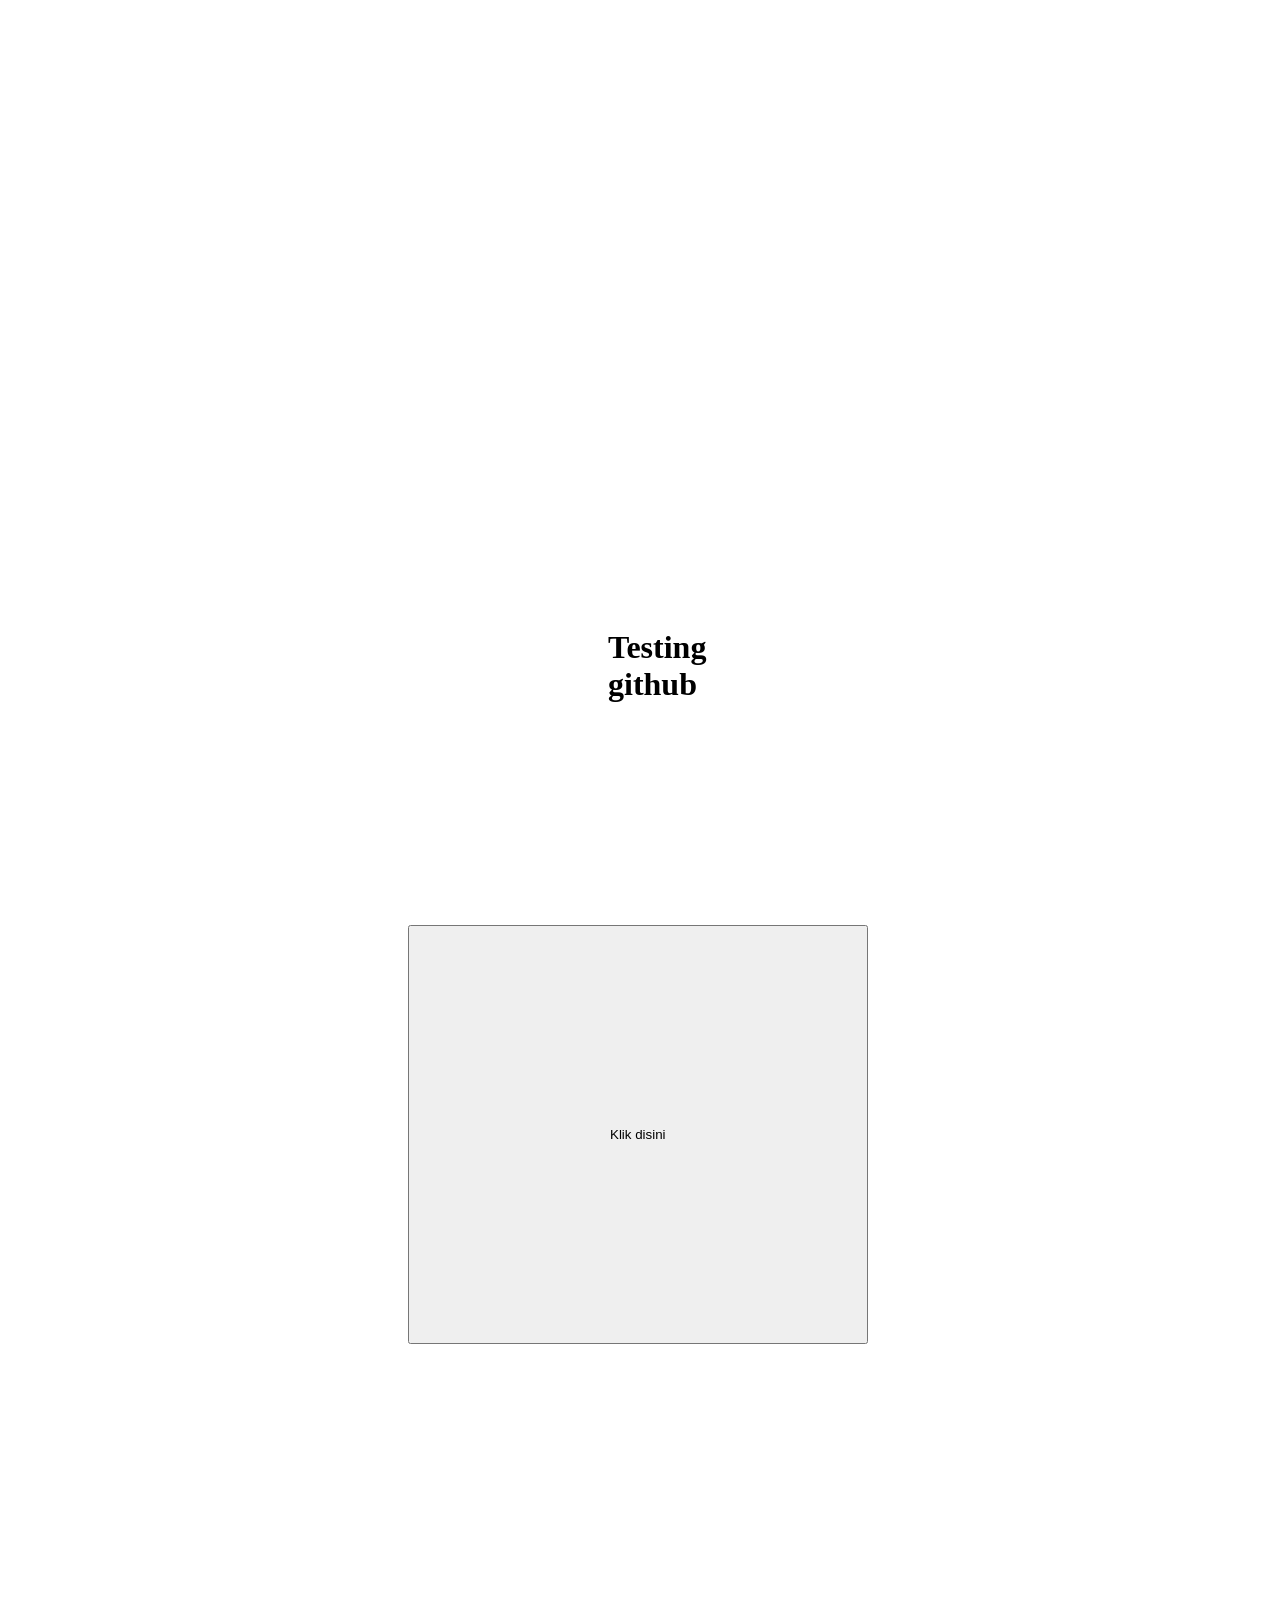
==== index.html @ 3fea83a3 "update html dan menambah css" ====
<!DOCTYPE html>
<html lang="en">
<head>
    <meta charset="UTF-8">
    <meta name="viewport" content="width=device-width, initial-scale=1.0">
    <title>coba belajar github</title>
    <link rel="stylesheet" href="style.css">
</head>
<body>
    <h1>Testing github</h1>
    <button> Klik disini </button>
</body>
</html>
---- style.css ----
*{
    padding: 200px;
}
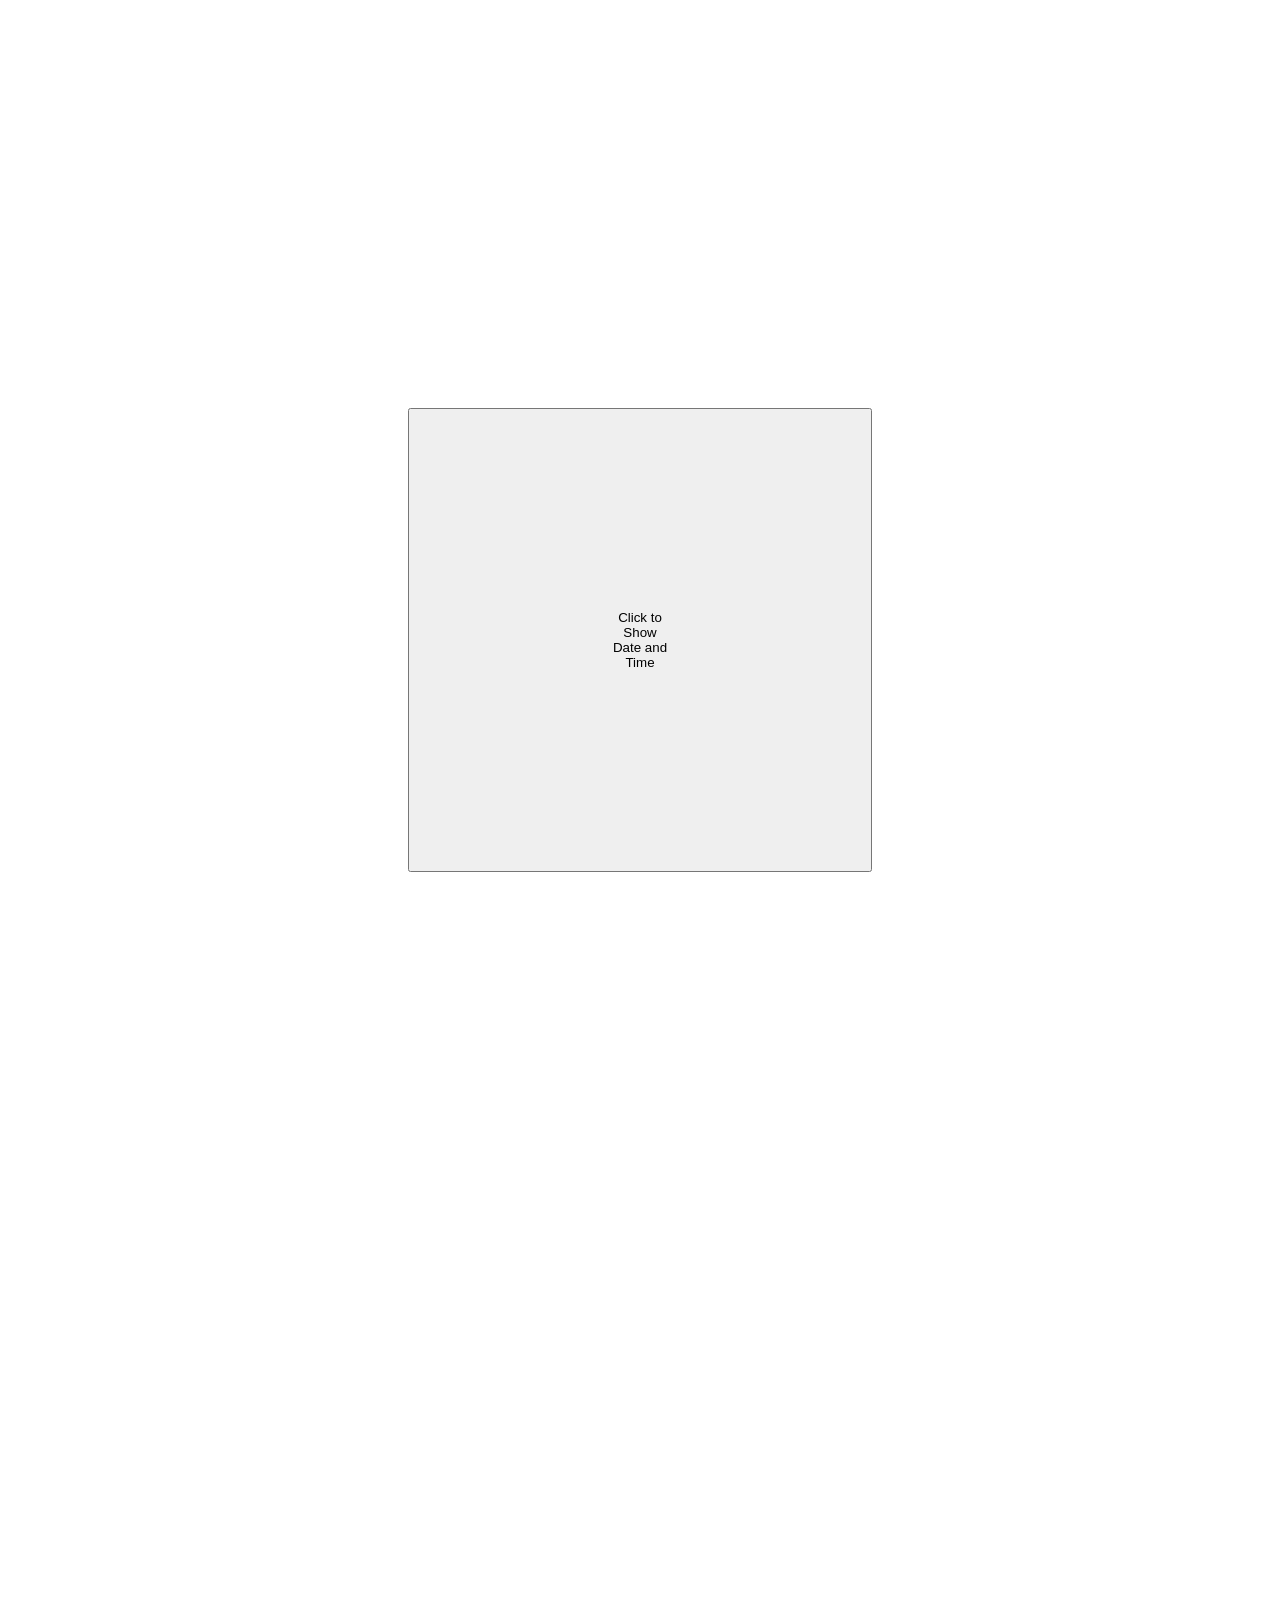
==== commit 4268e337: "merubah tittle dan menambahkan button untuk menampilkan waktu" ====
--- a/index.html
+++ b/index.html
@@ -3,11 +3,11 @@
 <head>
     <meta charset="UTF-8">
     <meta name="viewport" content="width=device-width, initial-scale=1.0">
-    <title>coba belajar github</title>
+    <title>coba belajar belajar javascript</title>
     <link rel="stylesheet" href="style.css">
 </head>
 <body>
-    <h1>Testing github</h1>
-    <button> Klik disini </button>
+    <button type="button" onclick="document.getElementById('Time').innerHTML = Date()">Click to Show Date and Time</button>
+    <p id="Time"></p>
 </body>
 </html>
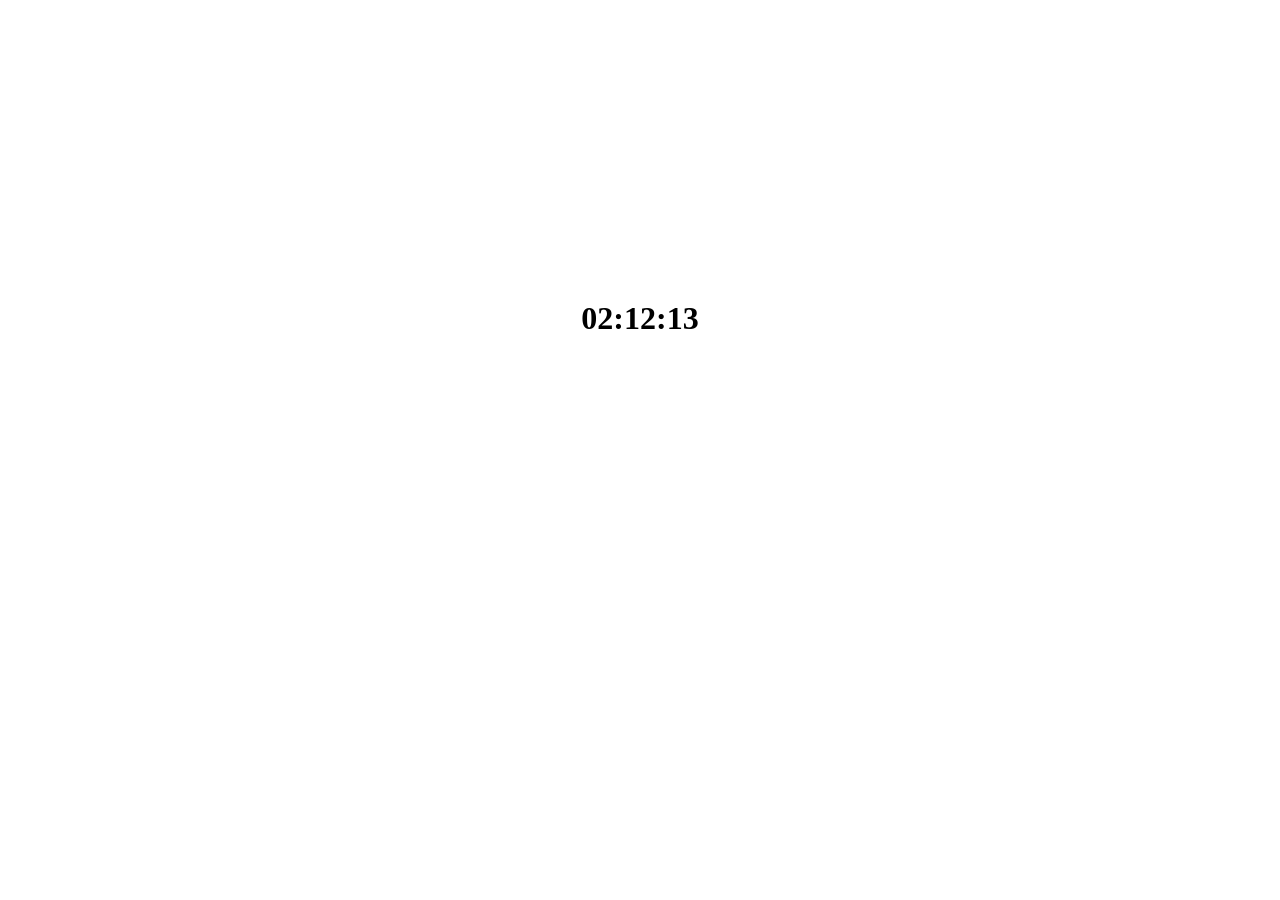
==== commit 882bcce0: "mengganti button time agar bisa  langsung tampil dan merubah css" ====
--- a/index.html
+++ b/index.html
@@ -7,7 +7,20 @@
     <link rel="stylesheet" href="style.css">
 </head>
 <body>
-    <button type="button" onclick="document.getElementById('Time').innerHTML = Date()">Click to Show Date and Time</button>
-    <p id="Time"></p>
-</body>
+    <div class="clock">
+        <h1 id="time">00:00:00</h1>
+    </div>
+    <script>
+        function updateClock() {
+            const now = new Date();
+            const hours = String(now.getHours()).padStart(2, '0');
+            const minutes = String(now.getMinutes()).padStart(2, '0');
+            const seconds = String(now.getSeconds()).padStart(2, '0');
+            document.getElementById('time').textContent = `${hours}:${minutes}:${seconds}`;
+        }
+
+        setInterval(updateClock, 1000);
+        updateClock(); // Initial call to display the clock immediately
+    </script>
+    </body>
 </html>
--- a/style.css
+++ b/style.css
@@ -1,3 +1,4 @@
 *{
-    padding: 200px;
+    text-align: center;
+    margin-top: 150px;
 }
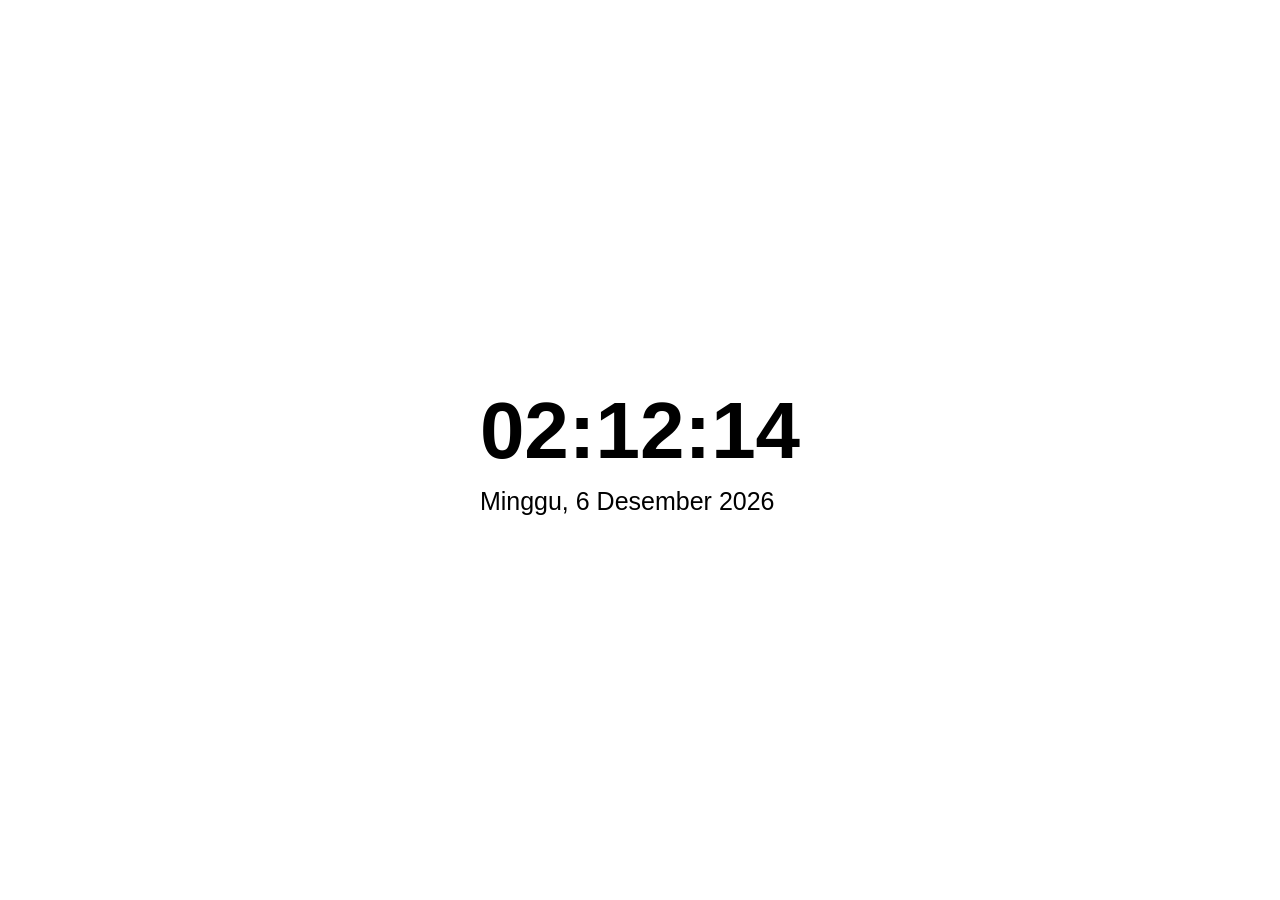
==== commit 9a469ae7: "menambahkan div pada html dan menambahkan file js dan merubah style pada css" ====
--- a/index.html
+++ b/index.html
@@ -7,20 +7,10 @@
     <link rel="stylesheet" href="style.css">
 </head>
 <body>
-    <div class="clock">
-        <h1 id="time">00:00:00</h1>
+    <div class="container">
+        <div id="jam">00:00:00</div>
+        <div id="tanggal">Senin, 7 September 2026</div>
     </div>
-    <script>
-        function updateClock() {
-            const now = new Date();
-            const hours = String(now.getHours()).padStart(2, '0');
-            const minutes = String(now.getMinutes()).padStart(2, '0');
-            const seconds = String(now.getSeconds()).padStart(2, '0');
-            document.getElementById('time').textContent = `${hours}:${minutes}:${seconds}`;
-        }
-
-        setInterval(updateClock, 1000);
-        updateClock(); // Initial call to display the clock immediately
-    </script>
-    </body>
+    <script src="script.js"></script>
+</body>
 </html>
--- a/style.css
+++ b/style.css
@@ -1,4 +1,28 @@
-*{
+body{
+    margin: 0;
+    height: 100vh;
+
+    display: flex;
+    justify-content: center;
+    align-items: center;
+
+    background-color: white;
+    color: black;
+    
+    font-family: Arial, sans-serif;
+
+}
+
+.jam-container{
     text-align: center;
-    margin-top: 150px;
+}
+
+#jam{
+    font-size: 80px;
+    font-weight: bold;
+}
+
+#tanggal{
+    margin-top: 10px;
+    font-size: 25px;
 }
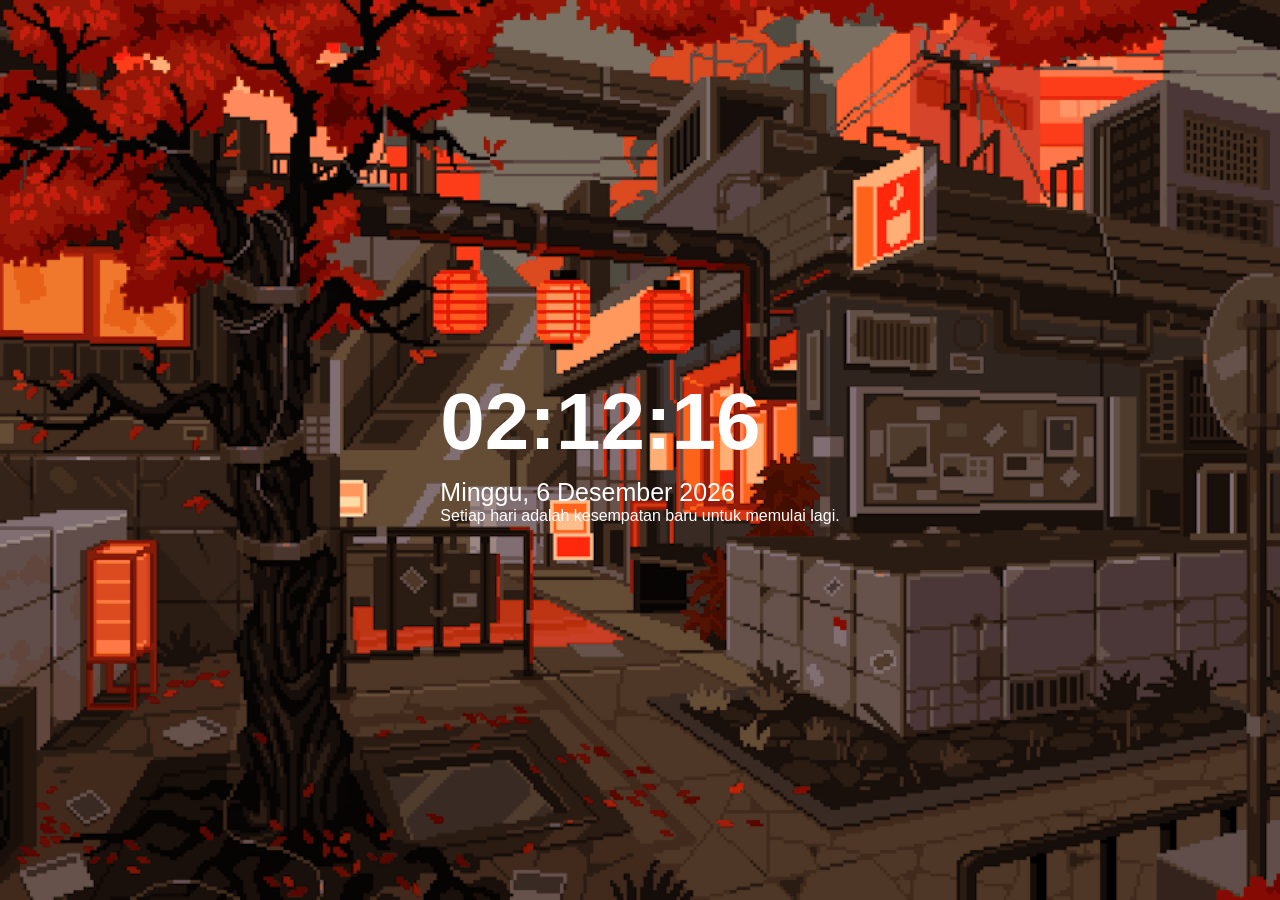
==== commit fef4717d: "menambahkan random quotes" ====
--- a/index.html
+++ b/index.html
@@ -10,6 +10,7 @@
     <div class="container">
         <div id="jam">00:00:00</div>
         <div id="tanggal">Senin, 7 September 2026</div>
+        <div id="quotes"></div>
     </div>
     <script src="script.js"></script>
 </body>
--- a/style.css
+++ b/style.css
@@ -6,15 +6,36 @@
     justify-content: center;
     align-items: center;
 
-    background-color: white;
-    color: black;
+    background : url(backgroundtest.gif);
+    background-size: cover;
+    background-position: center;
+    color: white;
     
     font-family: Arial, sans-serif;
 
 }
 
 .jam-container{
+    padding: 40px 60px;
     text-align: center;
+
+    /* efek transparan */
+    background : rgba(255, 255, 255, 0.15);
+    
+    /* efek kaca */
+    backdrop-filter: blur(10px);
+    -webkit-backdrop-filter: blur(10px);
+
+    /*border tipis*/
+    border: 1px solid rgba(255, 255, 255, 0.3);
+
+    /*sudut membulat*/
+    border-radius: 20px;
+
+    /* efek bayangan */
+    box-shadow: 0 8px 32px rgba(0, 0, 0, 0.3);
+
+    color: white;
 }
 
 #jam{
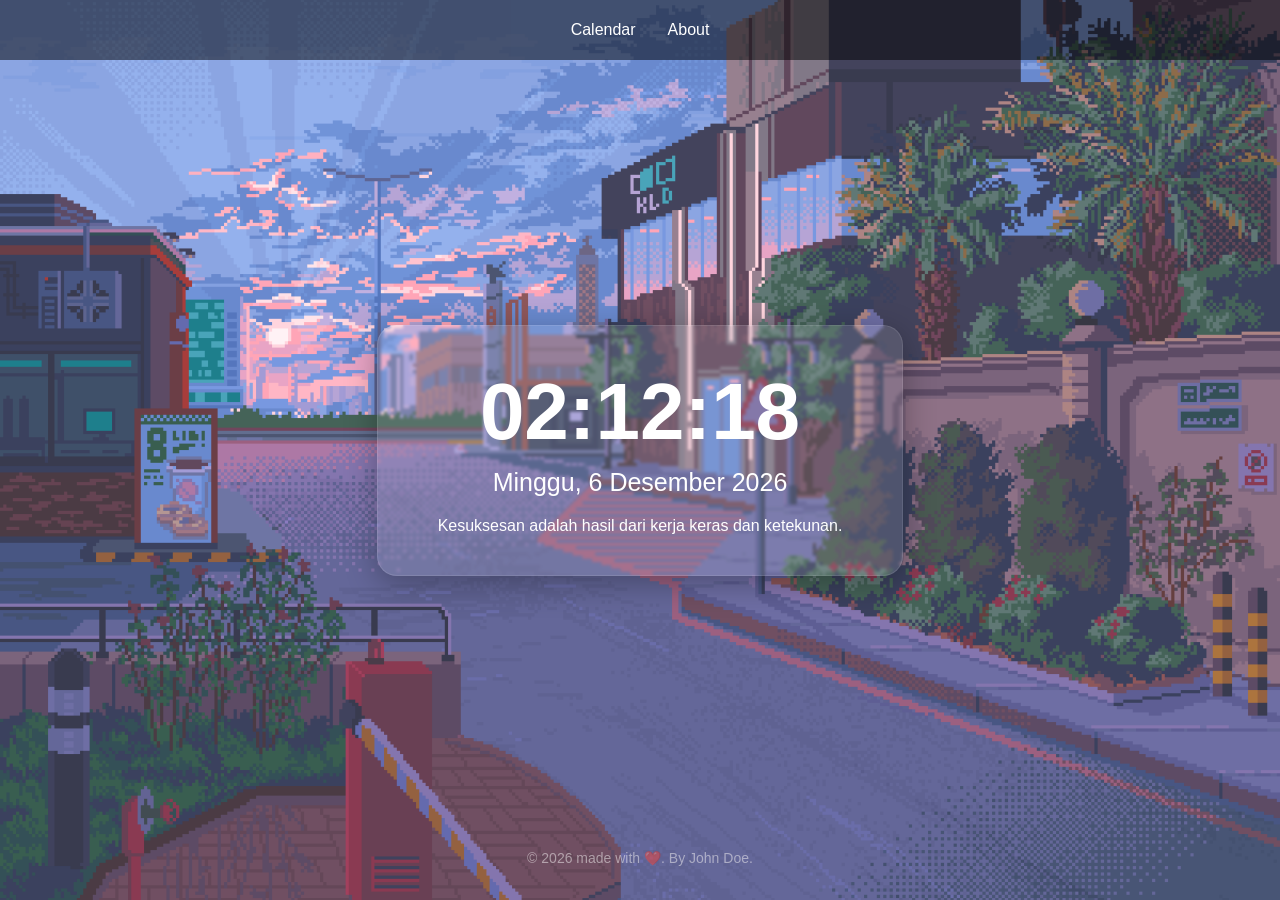
==== commit 008b1ecf: "memodifikasi css jam, membuat file untuk bg dan menambah , membuat menu navbar dan footer" ====
--- a/index.html
+++ b/index.html
@@ -7,11 +7,20 @@
     <link rel="stylesheet" href="style.css">
 </head>
 <body>
+    <div class="navbar">
+        <ul class="nav-links">
+            <li><a href="#">Calendar</a></li>
+            <li><a href="#">About</a></li>
+        </ul>
+    </div>
     <div class="container">
         <div id="jam">00:00:00</div>
         <div id="tanggal">Senin, 7 September 2026</div>
         <div id="quotes"></div>
+        <script src="script.js"></script>
     </div>
-    <script src="script.js"></script>
+    <footer>
+        <p>&copy; 2026 made with ❤️. By John Doe.</p>
+    </footer>
 </body>
 </html>
--- a/style.css
+++ b/style.css
@@ -6,7 +6,7 @@
     justify-content: center;
     align-items: center;
 
-    background : url(backgroundtest.gif);
+    background : url(background/2.gif);
     background-size: cover;
     background-position: center;
     color: white;
@@ -14,20 +14,63 @@
     font-family: Arial, sans-serif;
 
 }
+.navbar{
+    position: fixed;
+    top: 0;
+    left: 0;
+    width: 100%;
+    height: 60px;
+    background-color: rgba(0, 0, 0, 0.5);
+    display: flex;
+    justify-content: center;
+    align-items: center;
+    z-index: 9999;
+}
+.logo{
+    align-items: left;
+}
+ul {
+  list-style-type: none;
+  margin: 0;
+  padding: 0;
+  overflow: hidden;
+}
 
-.jam-container{
+ul li {
+  float: left;
+}
+
+ul li a {
+  display: block;
+  color: white;
+  text-align: center;
+  padding: 14px 16px;
+  text-decoration: none;
+}
+
+ul li a:hover {
+  background : rgba(255, 255, 255, 0.1);
+  backdrop-filter: blur(0.1rem);
+    -webkit-backdrop-filter: blur(20px);
+    border: 0.5px solid rgba(255, 255, 255, 0.1);
+    border-radius: 0.5rem;
+    box-shadow: 0 8px 32px rgba(0, 0, 0, 0.3);
+
+}
+
+.container{
     padding: 40px 60px;
     text-align: center;
 
     /* efek transparan */
-    background : rgba(255, 255, 255, 0.15);
+    background : rgba(255, 255, 255, 0.1);
     
     /* efek kaca */
-    backdrop-filter: blur(10px);
-    -webkit-backdrop-filter: blur(10px);
+    backdrop-filter: blur(0.1rem);
+    -webkit-backdrop-filter: blur(20px);
 
     /*border tipis*/
-    border: 1px solid rgba(255, 255, 255, 0.3);
+    border: 0.5px solid rgba(255, 255, 255, 0.1);
 
     /*sudut membulat*/
     border-radius: 20px;
@@ -46,4 +89,19 @@
 #tanggal{
     margin-top: 10px;
     font-size: 25px;
+}
+#quotes{
+    margin-top: 20px;
+}
+
+footer {
+    position: fixed;
+    bottom: 20px;
+    left: 0;
+    width: 100%;
+
+    text-align: center;
+
+    color: rgba(247, 245, 245, 0.5);
+    font-size: 14px;
 }
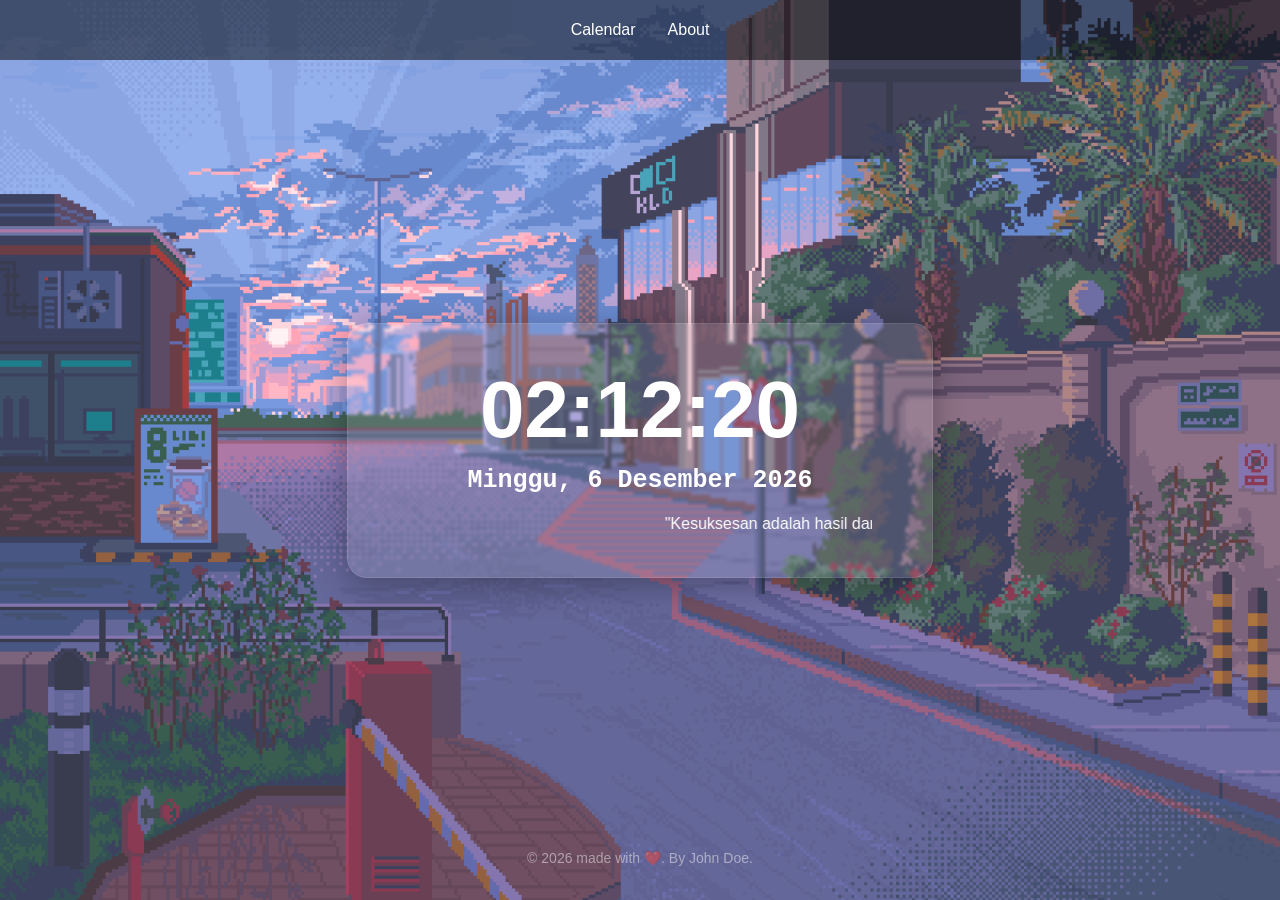
==== commit ad06bf59: "membuat about.html, mmeodifikasi quotes berjalan, dan merubah font" ====
--- a/index.html
+++ b/index.html
@@ -6,17 +6,19 @@
     <title>coba belajar belajar javascript</title>
     <link rel="stylesheet" href="style.css">
 </head>
-<body>
+<body class="background">
     <div class="navbar">
         <ul class="nav-links">
             <li><a href="#">Calendar</a></li>
-            <li><a href="#">About</a></li>
+            <li><a href="about.html">About</a></li>
         </ul>
     </div>
     <div class="container">
         <div id="jam">00:00:00</div>
         <div id="tanggal">Senin, 7 September 2026</div>
-        <div id="quotes"></div>
+        <marquee behavior="scroll" direction="left">
+            <div id="quotes"></div>
+        </marquee>
         <script src="script.js"></script>
     </div>
     <footer>
--- a/style.css
+++ b/style.css
@@ -1,4 +1,4 @@
-body{
+body.background{
     margin: 0;
     height: 100vh;
 
@@ -13,6 +13,26 @@
     
     font-family: Arial, sans-serif;
 
+}
+body.about-page{
+    margin: 0;
+    height: 100vh;
+
+    display: flex;
+    justify-content: center;
+    align-items: center;
+
+    background : url(background/7.gif);
+    background-size: cover;
+    background-position: center;
+    color: white;
+    
+    font-family: Arial, sans-serif;
+}
+#tanggal{
+    font-size: 25px;
+    font-weight: bold;
+    font-family: courier new;
 }
 .navbar{
     position: fixed;
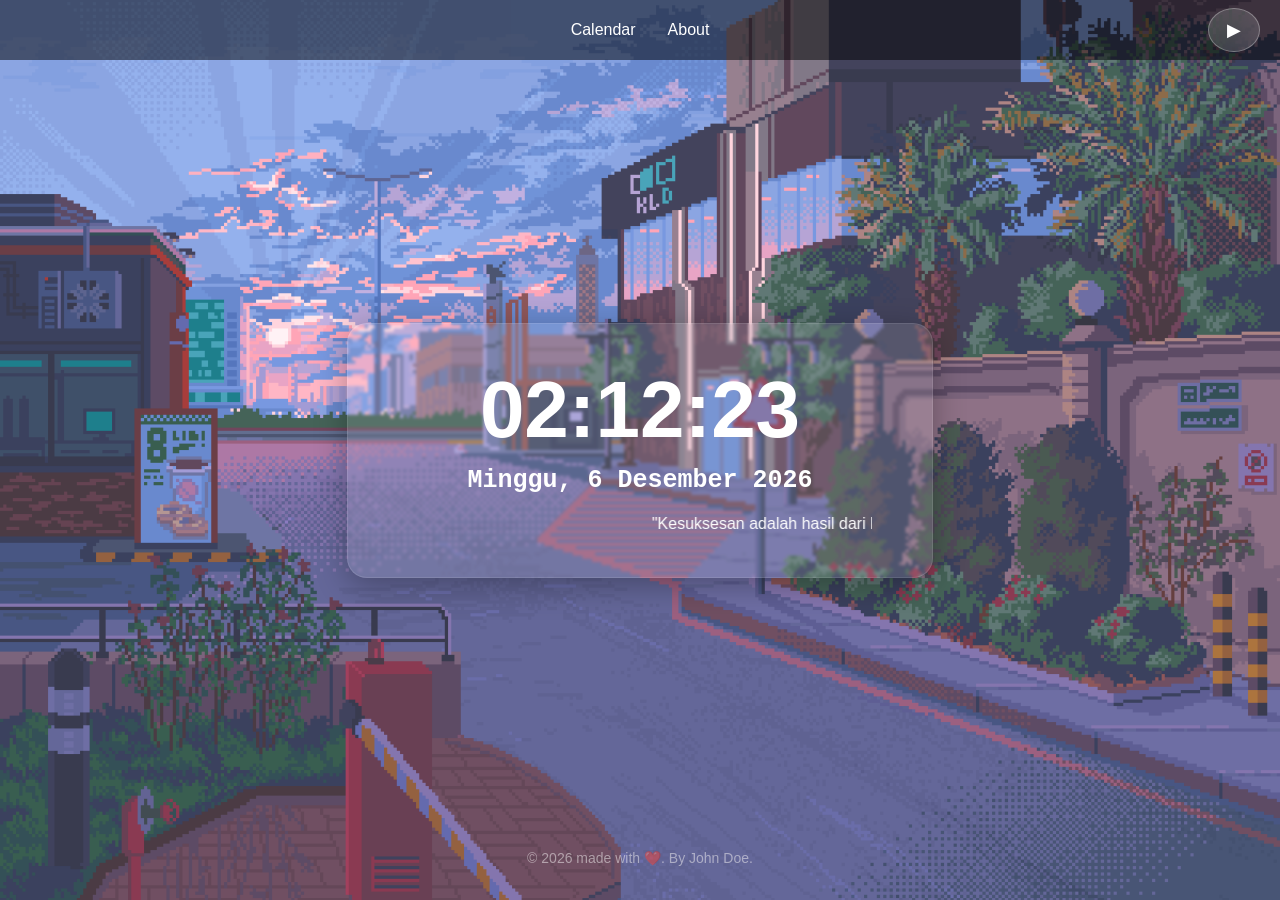
==== commit 36f880ef: "membuat audio yang berjalan di background" ====
--- a/index.html
+++ b/index.html
@@ -12,6 +12,12 @@
             <li><a href="#">Calendar</a></li>
             <li><a href="about.html">About</a></li>
         </ul>
+        <div class="music-player">
+            <button id="musicButton">▶</button>
+            <audio id="backgroundMusic" loop>
+                <source src="song/Bad Habit.mp3" type="audio/mpeg">
+            </audio>
+        </div>
     </div>
     <div class="container">
         <div id="jam">00:00:00</div>
--- a/style.css
+++ b/style.css
@@ -124,4 +124,32 @@
 
     color: rgba(247, 245, 245, 0.5);
     font-size: 14px;
+}
+
+.music-player {
+    position: fixed;
+    right: 20px;
+}
+
+#musicButton {
+    padding: 10px 18px;
+
+    color: white;
+    background: rgba(255, 255, 255, 0.15);
+
+    border: 1px solid rgba(255, 255, 255, 0.3);
+    border-radius: 50%;
+
+    backdrop-filter: blur(10px);
+    -webkit-backdrop-filter: blur(10px);
+
+    cursor: pointer;
+    font-size: 18px;
+
+    transition: 0.2s;
+}
+
+#musicButton:hover {
+    background: rgba(255, 255, 255, 0.25);
+    transform: scale(1.05);
 }
